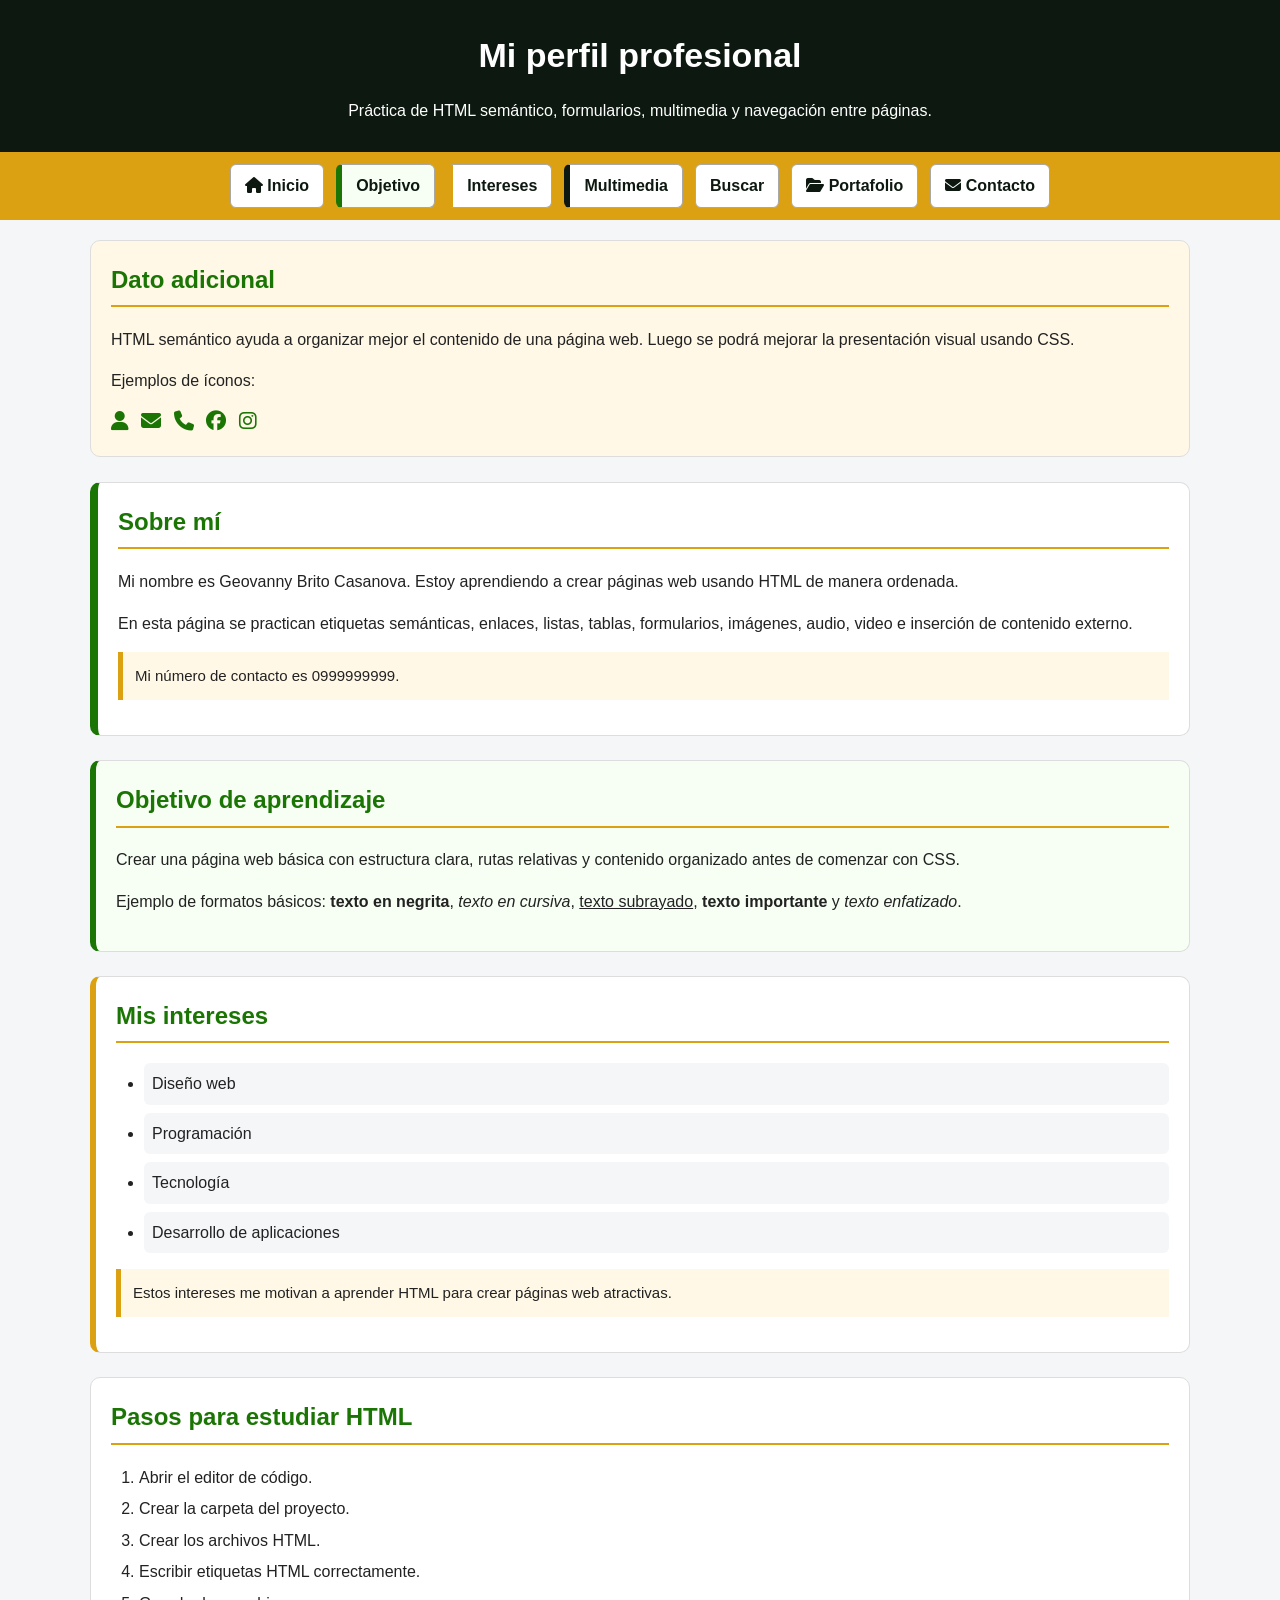
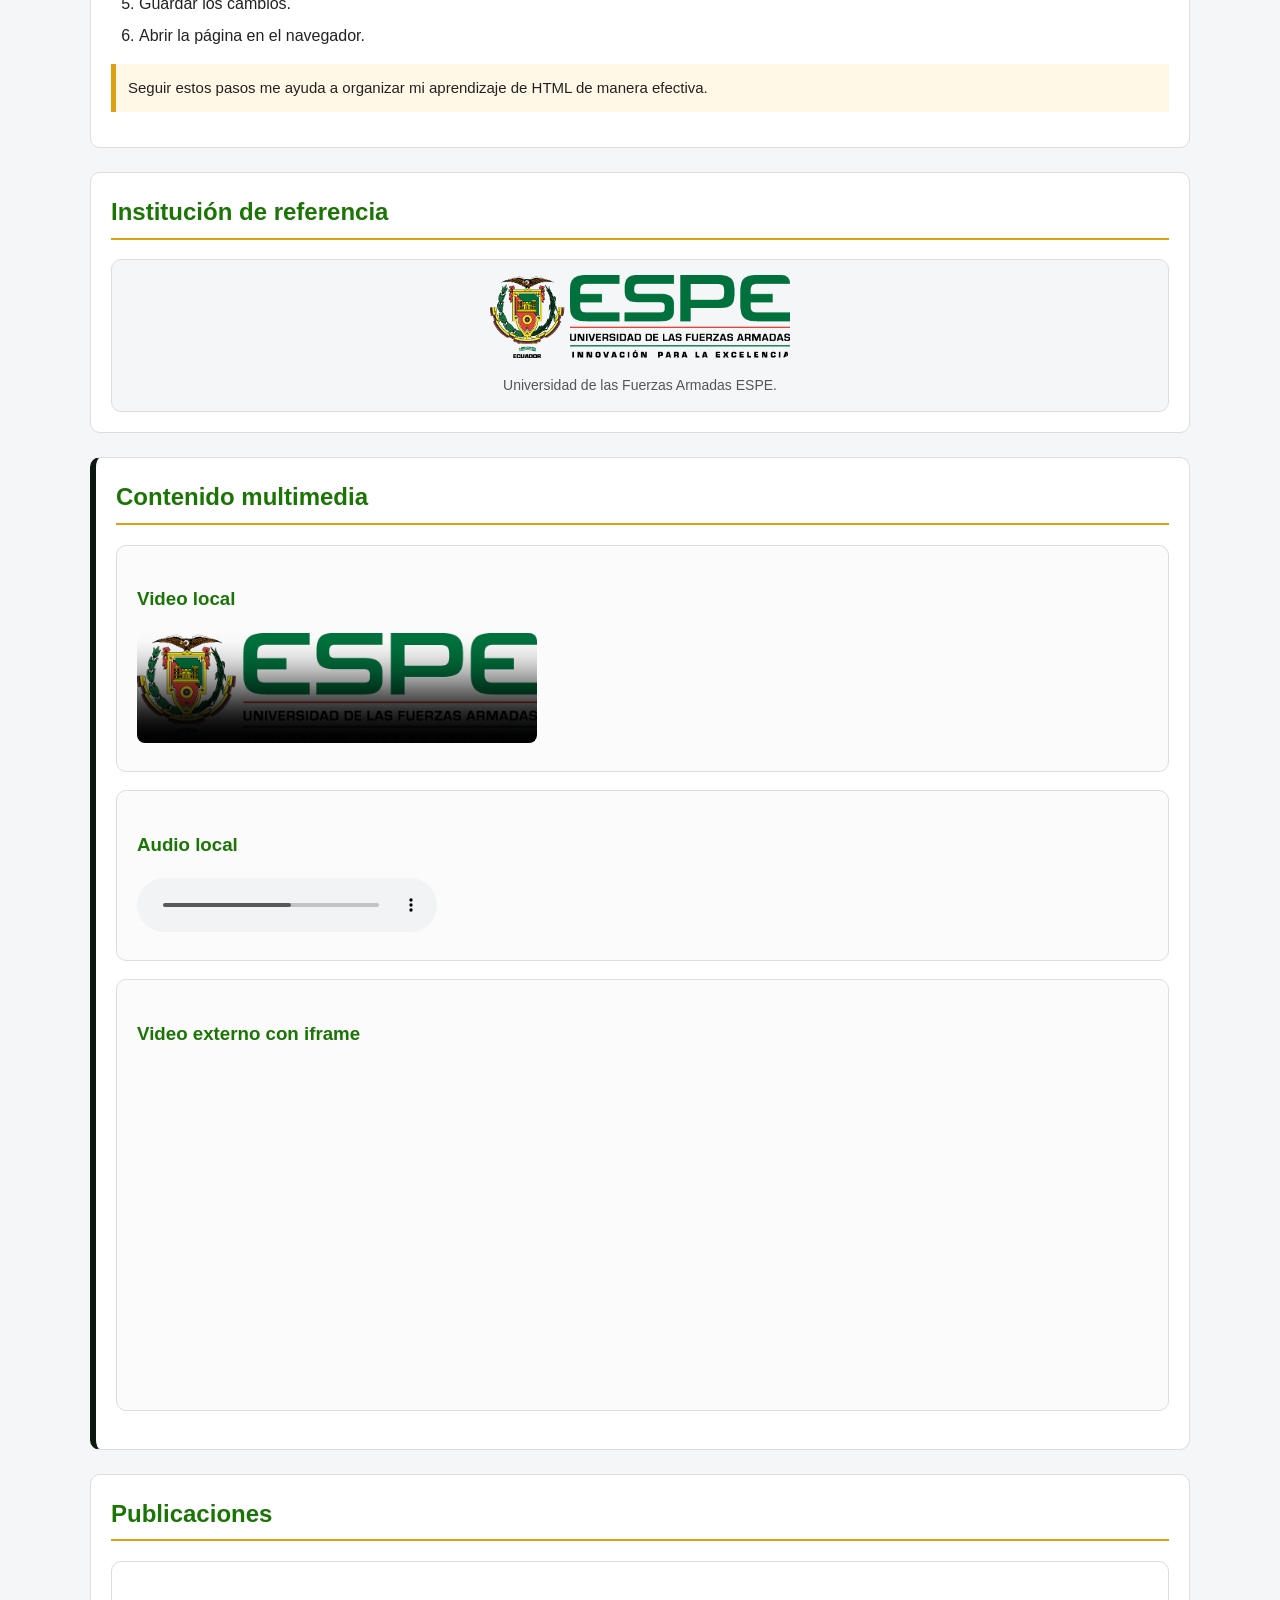
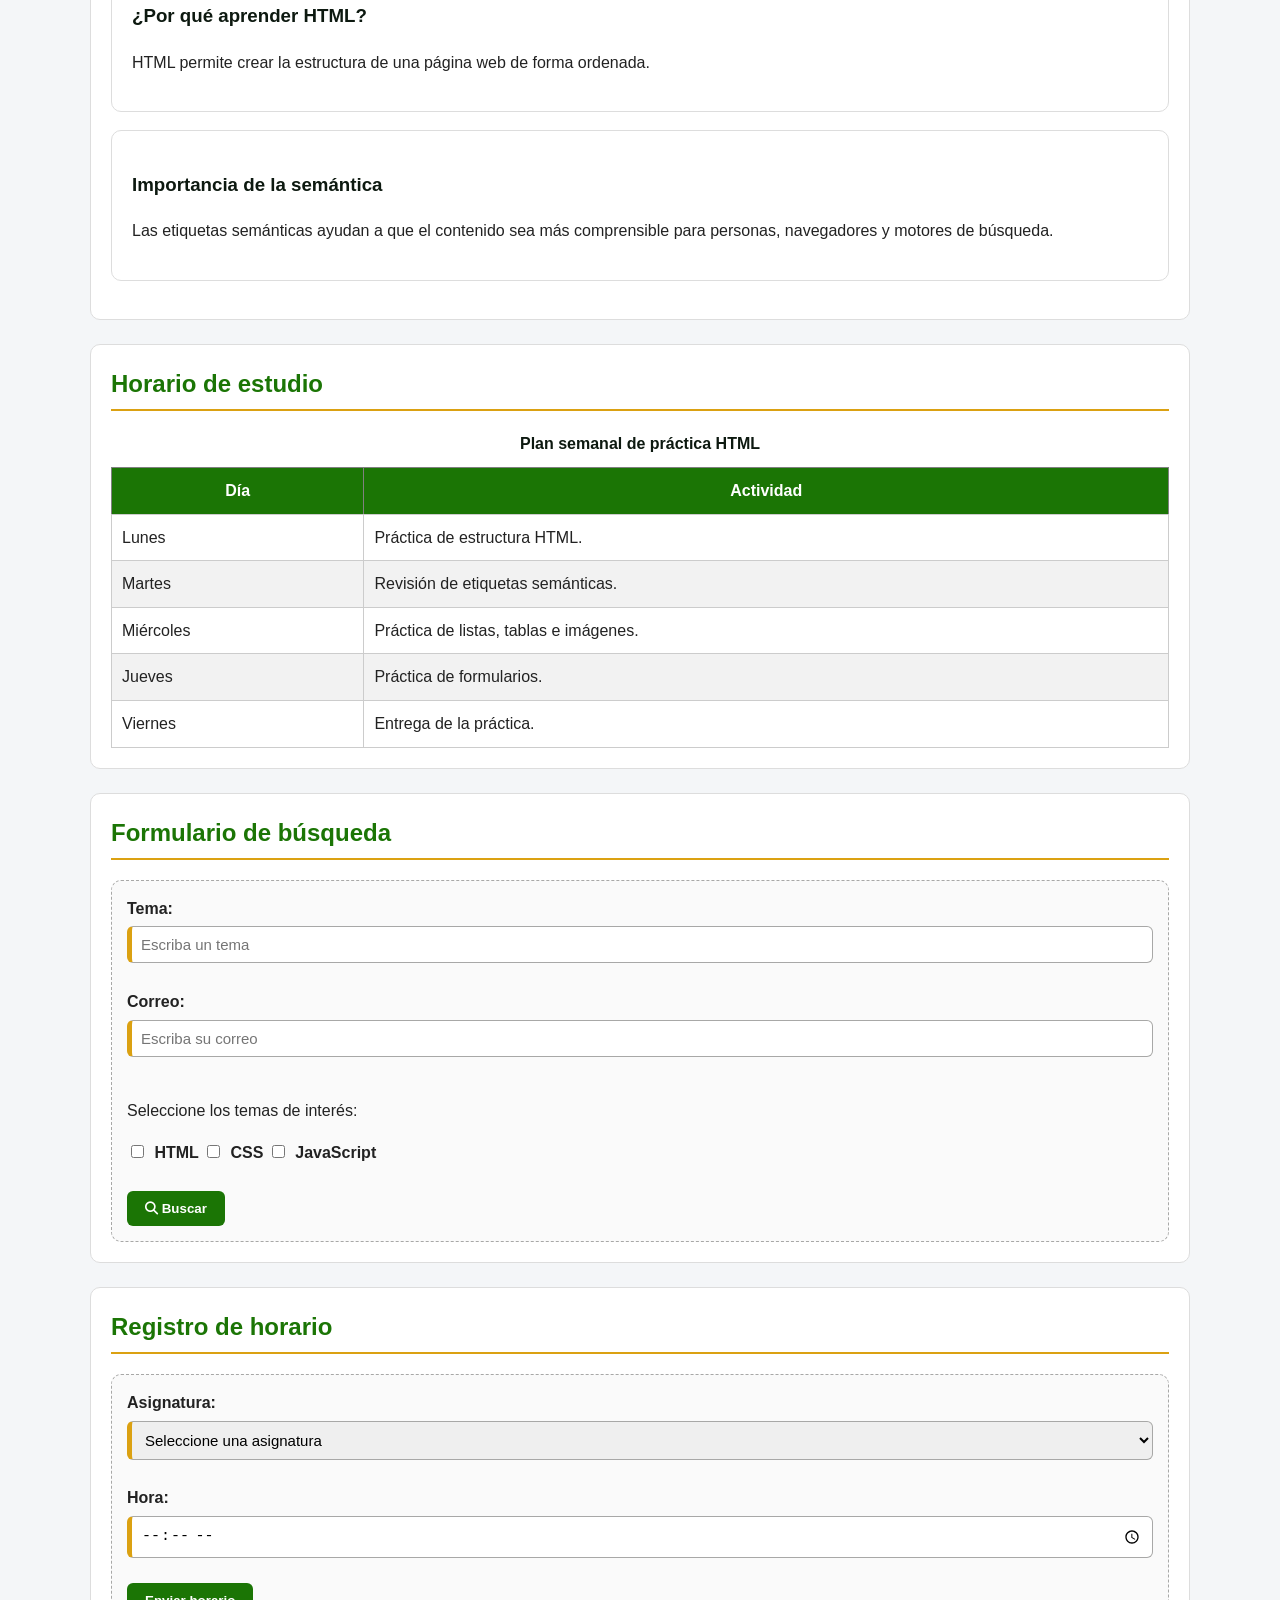
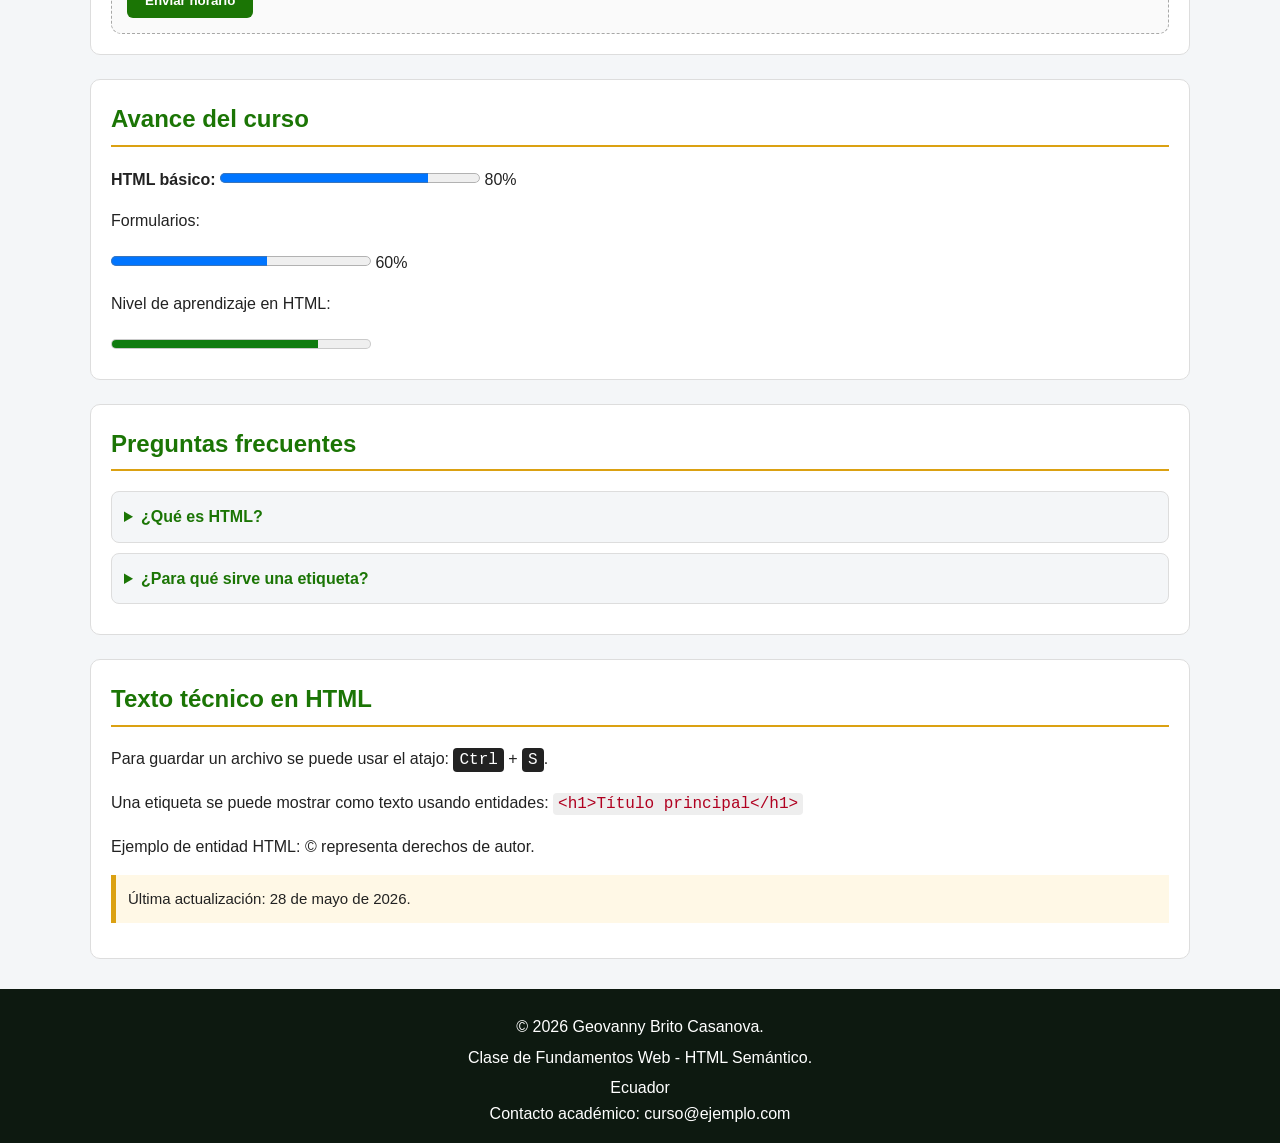
==== PracticaBootstrap/index.html @ 0535f91b "Add files via upload" ====
<!DOCTYPE html>
<html lang="es">

<head>
    <meta charset="UTF-8">
    <title>Mi perfil profesional</title>

    <!-- Ícono de la pestaña del navegador -->
    <link rel="icon" href="img/mundito.ico" type="image/x-icon">

    <!-- Librería externa para usar íconos -->
    <link rel="stylesheet" href="https://cdnjs.cloudflare.com/ajax/libs/font-awesome/6.5.0/css/all.min.css">

    <link rel="stylesheet" href="css/general.css">
    <link rel="stylesheet" href="css/index.css">
</head>

<body>

    <!-- Encabezado principal de la página -->
    <header>
        <h1>Mi perfil profesional</h1>
        <p>Práctica de HTML semántico, formularios, multimedia y navegación entre páginas.</p>
    </header>

    <!-- Menú de navegación principal -->
    <nav>
        <a class="class_btn_nav_1"  id="inicio" href="index.html">
            <i class="fa-solid fa-house"></i>
            Inicio
        </a>

        <a class="class_btn_nav_1" id="objetivo" href="#objetivo">Objetivo</a>

        <a class="class_btn_nav_2"  id="intereses" href="#intereses">Intereses</a>

        <a class="class_btn_nav_2" id="multimedia" href="#multimedia">Multimedia</a>

        <a class="class_btn_nav_3"  id="buscar" href="pages/buscar.html">Buscar</a>

        <a class="class_btn_nav_3" id="portafolio" href="portafolio.html">
            <i class="fa-solid fa-folder-open"></i>
            Portafolio
        </a>

        <a class="class_btn_nav_3" id="contacto" href="pages/cto/contacto.html">
            <i class="fa-solid fa-envelope"></i>
            Contacto
        </a>
    </nav>

    <!-- Contenido lateral complementario -->
    <aside>
        <h2>Dato adicional</h2>
        <p>
            HTML semántico ayuda a organizar mejor el contenido de una página web.
            Luego se podrá mejorar la presentación visual usando CSS.
        </p>

        <p>Ejemplos de íconos:</p>
        <i class="fa-solid fa-user"></i>
        <i class="fa-solid fa-envelope"></i>
        <i class="fa-solid fa-phone"></i>
        <i class="fa-brands fa-facebook"></i>
        <i class="fa-brands fa-instagram"></i>
    </aside>

    <!-- Contenido principal -->
    <main>

        <!-- Sección de presentación -->
        <section id="presentacion">
            <h2>Sobre mí</h2>

            <p>
                Mi nombre es Geovanny Brito Casanova. Estoy aprendiendo a crear páginas web
                usando HTML de manera ordenada.
            </p>

            <p>
                En esta página se practican etiquetas semánticas, enlaces, listas, tablas,
                formularios, imágenes, audio, video e inserción de contenido externo.
            </p>
            <p class="nota">
                Mi número de contacto es 0999999999.
            </p>
        </section>

        <!-- Sección de objetivos -->
        <section id="objetivo">
            <h2>Objetivo de aprendizaje</h2>

            <p>
                Crear una página web básica con estructura clara, rutas relativas y contenido
                organizado antes de comenzar con CSS.
            </p>

            <p>
                Ejemplo de formatos básicos:
                <b>texto en negrita</b>,
                <i>texto en cursiva</i>,
                <u>texto subrayado</u>,
                <strong>texto importante</strong> y
                <em>texto enfatizado</em>.
            </p>
        </section>

        <!-- Sección de intereses -->
        <section id="intereses">
            <h2>Mis intereses</h2>

            <ul>
                <li>Diseño web</li>
                <li>Programación</li>
                <li>Tecnología</li>
                <li>Desarrollo de aplicaciones</li>
            </ul>
            <p class="nota">
                Estos intereses me motivan a aprender HTML para crear páginas web atractivas.
        </section>

        <!-- Sección de pasos -->
        <section id="pasos">
            <h2>Pasos para estudiar HTML</h2>

            <ol>
                <li>Abrir el editor de código.</li>
                <li>Crear la carpeta del proyecto.</li>
                <li>Crear los archivos HTML.</li>
                <li>Escribir etiquetas HTML correctamente.</li>
                <li>Guardar los cambios.</li>
                <li>Abrir la página en el navegador.</li>
            </ol>
            <p class="nota"> 
                Seguir estos pasos me ayuda a organizar mi aprendizaje de HTML de manera efectiva.
        </section>

        <!-- Sección con imagen -->
        <section>
            <h2>Institución de referencia</h2>

            <figure>
                <img src="img/espe/imagenEjemploEspe.png" alt="Logo de la ESPE" width="300">
                <figcaption>Universidad de las Fuerzas Armadas ESPE.</figcaption>
            </figure>
        </section>

        <!-- Sección multimedia -->
        <section id="multimedia">
            <h2>Contenido multimedia</h2>

            <article>
                <h3>Video local</h3>

                <video src="video/videoEjemploDiagnostica.mp4" controls width="400"
                    poster="img/espe/imagenEjemploEspe.png" muted loop>
                    Tu navegador no soporta la etiqueta de video.
                </video>
            </article>

            <article>
                <h3>Audio local</h3>

                <audio src="audio/audioEjemploA7X.mp3" controls loop preload="metadata">
                    Tu navegador no soporta la etiqueta de audio.
                </audio>
            </article>

            <article>
                <h3>Video externo con iframe</h3>

                <iframe width="560" height="315" src="https://www.youtube.com/embed/bdz90srbneU?si=QoyqD5uKp2PkH5kk"
                    title="Video de YouTube" frameborder="0"
                    allow="accelerometer; autoplay; clipboard-write; encrypted-media; gyroscope; picture-in-picture; web-share"
                    referrerpolicy="strict-origin-when-cross-origin" allowfullscreen>
                </iframe>
            </article>
        </section>

        <!-- Sección de publicaciones -->
        <section>
            <h2>Publicaciones</h2>

            <article>
                <h3>¿Por qué aprender HTML?</h3>
                <p>
                    HTML permite crear la estructura de una página web de forma ordenada.
                </p>
            </article>

            <article>
                <h3>Importancia de la semántica</h3>
                <p>
                    Las etiquetas semánticas ayudan a que el contenido sea más comprensible
                    para personas, navegadores y motores de búsqueda.
                </p>
            </article>
        </section>

        <!-- Sección de tabla -->
        <section>
            <h2>Horario de estudio</h2>

            <table border="1">
                <caption>Plan semanal de práctica HTML</caption>

                <thead>
                    <tr>
                        <th>Día</th>
                        <th>Actividad</th>
                    </tr>
                </thead>

                <tbody>
                    <tr>
                        <td>Lunes</td>
                        <td>Práctica de estructura HTML.</td>
                    </tr>

                    <tr>
                        <td>Martes</td>
                        <td>Revisión de etiquetas semánticas.</td>
                    </tr>

                    <tr>
                        <td>Miércoles</td>
                        <td>Práctica de listas, tablas e imágenes.</td>
                    </tr>

                    <tr>
                        <td>Jueves</td>
                        <td>Práctica de formularios.</td>
                    </tr>

                    <tr>
                        <td>Viernes</td>
                        <td>Entrega de la práctica.</td>
                    </tr>
                </tbody>
            </table>
        </section>

        <!-- Sección de formulario de búsqueda -->
        <section>
            <h2>Formulario de búsqueda</h2>

            <!-- 
                Este formulario usa GET.
                Por eso los datos viajan en la URL hacia pages/buscar.html.
            -->
            <form method="GET" action="pages/buscar.html">

                <label for="tema">Tema:</label>
                <input type="text" id="tema" name="tema" placeholder="Escriba un tema" required minlength="3"
                    maxlength="20">

                <br><br>

                <label for="correo">Correo:</label>
                <input type="email" id="correo" name="correo" placeholder="Escriba su correo" required>

                <br><br>

                <p>Seleccione los temas de interés:</p>

                <label>
                    <input type="checkbox" name="temas[]" value="html">
                    HTML
                </label>

                <label>
                    <input type="checkbox" name="temas[]" value="css">
                    CSS
                </label>

                <label>
                    <input type="checkbox" name="temas[]" value="javascript">
                    JavaScript
                </label>

                <br><br>

                <button type="submit">
                    <i class="fa-solid fa-magnifying-glass"></i>
                    Buscar
                </button>
            </form>
        </section>

        <!-- Sección de registro de horario -->
        <section>
            <h2>Registro de horario</h2>

            <form method="GET" action="pages/buscar.html">

                <label for="asignatura">Asignatura:</label>
                <select id="asignatura" name="asignatura" required>
                    <option value="">Seleccione una asignatura</option>
                    <option value="programacion">Programación</option>
                    <option value="base_datos">Base de Datos</option>
                    <option value="redes">Redes</option>
                    <option value="sistemas_operativos">Sistemas Operativos</option>
                </select>

                <br><br>

                <label for="hora">Hora:</label>
                <input type="time" id="hora" name="hora" min="08:00" max="17:00" step="1800" required>

                <br><br>

                <button type="submit">Enviar horario</button>
            </form>
        </section>

        <!-- Sección de avance del curso -->
        <section>
            <h2>Avance del curso</h2>

            <label for="avance-html">HTML básico:</label>
            <progress id="avance-html" value="80" max="100"></progress>
            <span>80%</span>

            <p>Formularios:</p>
            <progress value="60" max="100"></progress>
            <span>60%</span>

            <p>Nivel de aprendizaje en HTML:</p>
            <meter value="8" min="0" max="10"></meter>
        </section>

        <!-- Sección de preguntas frecuentes -->
        <section>
            <h2>Preguntas frecuentes</h2>

            <details>
                <summary>¿Qué es HTML?</summary>
                <p>HTML es el lenguaje que permite crear la estructura de una página web.</p>
            </details>

            <details>
                <summary>¿Para qué sirve una etiqueta?</summary>
                <p>Una etiqueta indica al navegador cómo debe interpretar una parte del contenido.</p>
            </details>
        </section>

        <!-- Sección de texto técnico -->
        <section>
            <h2>Texto técnico en HTML</h2>

            <p>
                Para guardar un archivo se puede usar el atajo:
                <kbd>Ctrl</kbd> + <kbd>S</kbd>.
            </p>

            <p>
                Una etiqueta se puede mostrar como texto usando entidades:
                <code>&lt;h1&gt;Título principal&lt;/h1&gt;</code>
            </p>

            <p>
                Ejemplo de entidad HTML:
                &copy; representa derechos de autor.
            </p>

            <p class="nota">
                Última actualización:
                <time datetime="2026-05-28">28 de mayo de 2026</time>.
            </p>
        </section>

    </main>

    <!-- Pie de página -->
    <footer>
        <p>&copy; 2026 Geovanny Brito Casanova.</p>
        <p>Clase de Fundamentos Web - HTML Semántico.</p>

        <address>
            Ecuador<br>
            Contacto académico: curso@ejemplo.com
        </address>
    </footer>

</body>

</html>
---- PracticaBootstrap/css/general.css ----
/* ============================================================
   general.css
   Archivo CSS general para TODAS las páginas del sitio.
   Aquí se colocan estilos compartidos: reinicio básico, etiquetas,
   navegación, formularios, tablas, multimedia y utilidades.

   Para enseñar poco a poco:
   1. Copiar este archivo completo.
   2. Comentar o descomentar bloques según el tema de clase.
   3. Mostrar cómo cambia la página al guardar y actualizar navegador.
   ============================================================ */


/* ============================================================
   BLOQUE 1: SELECTOR UNIVERSAL (*)
   Aplica a todos los elementos HTML.
   Sirve para controlar el cálculo de tamaños y quitar espacios
   inesperados del navegador.
   ============================================================ */

* {
    box-sizing: border-box;
}


/* ============================================================
   BLOQUE 2: ESTILO GENERAL DEL BODY
   body representa todo el contenido visible de la página.
   Aquí se define fuente, color de texto, color de fondo,
   margen e interlineado.
   ============================================================ */

body {
    margin: 0;
    font-family: Arial, Helvetica, sans-serif;
    background-color: #f4f6f8;
    color: #222222;
    line-height: 1.6;
}


/* ============================================================
   BLOQUE 3: SELECTORES DE ETIQUETA
   Estos estilos afectan directamente a etiquetas HTML.
   Ejemplos: h1, h2, p, a, img.
   ============================================================ */

h1 {
    margin: 0;
    font-size: 34px;
    text-align: center;
}

h2 {
    color: #1b7505;
    margin-top: 0;
    border-bottom: 2px solid #dba112;
    padding-bottom: 6px;
}

h3 {
    color: #0d1910;
}

p {
    font-size: 16px;
    text-align: justify;
}

a {
    color: #1b7505;
    text-decoration: none;
}

a:hover {
    text-decoration: underline;
}


/* ============================================================
   BLOQUE 4: HEADER Y FOOTER
   header se usa para el encabezado.
   footer se usa para el pie de página.
   ============================================================ */

header {
    background-color: #0d1910;
    color: white;
    padding: 28px 16px;
    text-align: center;
}

header p {
    text-align: center;
    margin-bottom: 0;
}

footer {
    background-color: #0d1910;
    color: white;
    text-align: center;
    padding: 20px;
    margin-top: 30px;
}

footer p {
    text-align: center;
    margin: 5px 0;
}

footer address {
    font-style: normal;
}


/* ============================================================
   BLOQUE 5: NAVEGACIÓN
   nav contiene enlaces internos y externos.
   display: flex permite ordenar los enlaces en fila.
   gap crea espacio entre enlaces.
   ============================================================ */

nav {
    background-color: #dba112;
    padding: 12px;
    text-align: center;
    display: flex;
    justify-content: center;
    flex-wrap: wrap;
    gap: 12px;
}

nav a {
    background-color: white;
    color: #0d1910;
    padding: 8px 14px;
    border-radius: 6px;
    font-weight: bold;
    border: 1px solid #a8a8a7;
}

nav a:hover {
    background-color: #1b7505;
    color: white;
    text-decoration: none;
}


/* ============================================================
   BLOQUE 6: ESTRUCTURA PRINCIPAL
   main contiene el contenido principal.
   section y article organizan bloques de información.
   ============================================================ */

main {
    width: 90%;
    max-width: 1100px;
    margin: 25px auto;
}

section,
article,
aside {
    background-color: white;
    padding: 20px;
    margin-bottom: 18px;
    border: 1px solid #dddddd;
    border-radius: 10px;
}


/* ============================================================
   BLOQUE 7: ASIDE
   aside contiene información complementaria.
   ============================================================ */

aside {
    width: 90%;
    max-width: 1100px;
    margin: 20px auto;
    background-color: #fff8e6;
}

aside i {
    margin-right: 8px;
    font-size: 20px;
    color: #1b7505;
}


/* ============================================================
   BLOQUE 8: IMÁGENES Y MULTIMEDIA
   max-width evita que las imágenes y videos se salgan
   del ancho disponible.
   ============================================================ */

img,
video,
iframe {
    max-width: 100%;
    border-radius: 8px;
}

figure {
    text-align: center;
    margin: 0;
}

figcaption {
    font-size: 14px;
    color: #555555;
    margin-top: 8px;
}


/* ============================================================
   BLOQUE 9: LISTAS
   ul sirve para listas sin orden.
   ol sirve para listas ordenadas.
   ============================================================ */

ul,
ol {
    padding-left: 28px;
}

li {
    margin-bottom: 6px;
}


/* ============================================================
   BLOQUE 10: TABLAS
   border-collapse une los bordes de las celdas.
   width: 100% hace que la tabla use todo el ancho disponible.
   ============================================================ */

table {
    width: 100%;
    border-collapse: collapse;
    background-color: white;
}

caption {
    font-weight: bold;
    margin-bottom: 10px;
    color: #0d1910;
}

th {
    background-color: #1b7505;
    color: white;
    padding: 10px;
}

td {
    padding: 10px;
    border: 1px solid #cccccc;
}

tr:nth-child(even) {
    background-color: #f2f2f2;
}


/* ============================================================
   BLOQUE 11: FORMULARIOS
   input, select, textarea y button son elementos comunes
   dentro de formularios.
   ============================================================ */

form {
    margin-top: 12px;
}

label {
    font-weight: bold;
}

input,
select,
textarea {
    width: 100%;
    padding: 9px;
    margin-top: 5px;
    border: 1px solid #a8a8a7;
    border-radius: 6px;
    font-size: 15px;
}

input[type="checkbox"],
input[type="radio"] {
    width: auto;
    margin-right: 6px;
}

textarea {
    resize: vertical;
}

button {
    background-color: #1b7505;
    color: white;
    border: none;
    padding: 10px 18px;
    border-radius: 6px;
    cursor: pointer;
    font-weight: bold;
}

button:hover {
    background-color: #0d1910;
}


/* ============================================================
   BLOQUE 12: ATRIBUTOS Y ESTADOS DE FORMULARIO
   :focus se activa cuando el usuario selecciona un campo.
   :required permite explicar campos obligatorios.
   ============================================================ */

input:focus,
select:focus,
textarea:focus {
    outline: 2px solid #dba112;
    border-color: #1b7505;
}

input:required,
select:required,
textarea:required {
    border-left: 5px solid #dba112;
}


/* ============================================================
   BLOQUE 13: DETAILS, SUMMARY, PROGRESS Y METER
   Se usan para contenido desplegable y barras de progreso.
   ============================================================ */

details {
    background-color: #f4f6f8;
    padding: 12px;
    border-radius: 8px;
    border: 1px solid #dddddd;
    margin-bottom: 10px;
}

summary {
    cursor: pointer;
    font-weight: bold;
    color: #1b7505;
}

progress,
meter {
    width: 260px;
    height: 20px;
}


/* ============================================================
   BLOQUE 14: TEXTO TÉCNICO
   code, pre y kbd ayudan a explicar código dentro de HTML.
   ============================================================ */

code {
    background-color: #eeeeee;
    color: #b00020;
    padding: 2px 5px;
    border-radius: 4px;
}

pre {
    background-color: #0d1910;
    color: white;
    padding: 15px;
    border-radius: 8px;
    overflow-x: auto;
}

kbd {
    background-color: #222222;
    color: white;
    padding: 3px 6px;
    border-radius: 4px;
}


/* ============================================================
   BLOQUE 15: SELECTORES DE CLASE
   Una clase se escribe con punto.
   En HTML se usa así: class="centrado"
   ============================================================ */

.centrado {
    text-align: center;
}

.texto-verde {
    color: #1b7505;
}

.texto-dorado {
    color: #dba112;
}

.caja-destacada {
    background-color: #fff8e6;
    border: 2px solid #dba112;
    padding: 15px;
    border-radius: 8px;
}


/* ============================================================
   BLOQUE 16: SELECTORES DE ID
   Un id se escribe con numeral.
   En HTML se usa así: id="objetivo"
   ============================================================ */

#objetivo {
    border-left: 6px solid #1b7505;
}

#intereses {
    border-left: 6px solid #dba112;
}

#multimedia {
    border-left: 6px solid #0d1910;
}


/* ============================================================
   BLOQUE 17: RESPONSIVE BÁSICO
   Cuando la pantalla es pequeña, el menú se acomoda en columna.
   Esto prepara el camino hacia CSS responsive.
   ============================================================ */

/* Se aplica solo cuando la pantalla mide 700px o menos, normalmente celulares o tablets pequeñas */
@media (max-width: 700px) {

    /* Selecciona el menú de navegación */
    nav {
        /* Coloca los elementos del menú uno debajo del otro */
        flex-direction: column;
    }

    /* Selecciona cada enlace dentro del menú */
    nav a {
        /* Hace que cada enlace ocupe todo el ancho disponible */
        width: 100%;

        /* Centra el texto dentro de cada enlace */
        text-align: center;
    }

    /* Selecciona el título principal de la página */
    h1 {
        /* Reduce el tamaño del título para que no se vea muy grande en celular */
        font-size: 26px;
    }

    /* Selecciona el contenido principal y la barra lateral */
    main,
    aside {
        /* Hace que ocupen el 95% del ancho, dejando un pequeño margen */
        width: 95%;
    }

    /* Selecciona secciones, artículos y barra lateral */
    section,
    article,
    aside {
        /* Reduce el espacio interno para aprovechar mejor la pantalla pequeña */
        padding: 15px;
    }

    /* Selecciona las tablas */
    table {
        /* Reduce el tamaño del texto de la tabla para que entre mejor */
        font-size: 14px;
    }

    /* Selecciona campos de formulario y botones */
    input,
    select,
    textarea,
    button {
        /* Ocupa todo el ancho disponible del contenedor */
        width: 100%;
        /* Impide que el elemento crezca más allá del ancho de su contenedor */
        max-width: 100%;
        /* Hace que padding y bordes se incluyan dentro del ancho total */
        box-sizing: border-box;
        /* Tamaño de texto cómodo para lectura y uso en dispositivos móviles */
        font-size: 16px;
    }

    input,
    select,
    textarea,
    button,
    meter,
    progress,
    audio {
        /* Ocupa todo el ancho disponible del contenedor */
        width: 100%;
        /* Impide que el elemento crezca más allá del ancho de su contenedor */
        max-width: 100%;
        /* Hace que padding y bordes se incluyan dentro del ancho total */
        box-sizing: border-box;
        /* Tamaño de texto cómodo para lectura y uso en dispositivos móviles */
        font-size: 16px;
    }
}
---- PracticaBootstrap/css/index.css ----
/* ============================================================
   index.css
   Estilos propios de index.html.
   Este archivo se usa para mejorar únicamente la página principal.

   Debe cargarse después de general.css.
   ============================================================ */


/* ============================================================
   BLOQUE 1: PRESENTACIÓN PRINCIPAL
   El selector de id usa #.
   Este bloque afecta solo al elemento con id="presentacion".
   ============================================================ */

#presentacion {
    background-color: #ffffff;
    border-left: 8px solid #1b7505;
}


/* ============================================================
   BLOQUE 2: OBJETIVO
   Aquí se refuerza visualmente el objetivo de aprendizaje.
   ============================================================ */

#objetivo {
    background-color: #f7fff4;
}


/* ============================================================
   BLOQUE 3: INTERESES
   Aquí se trabaja con listas dentro de una sección específica.
   El espacio indica descendencia:
   #intereses li significa "los li que estén dentro de #intereses".
   ============================================================ */

#intereses li {
    background-color: #f4f6f8;
    margin-bottom: 8px;
    padding: 8px;
    border-radius: 6px;
}


/* ============================================================
   BLOQUE 4: MULTIMEDIA
   Permite explicar bordes, fondo y separación visual.
   ============================================================ */

#multimedia article {
    border: 1px solid #dddddd;
    background-color: #fbfbfb;
}

#multimedia h3 {
    color: #1b7505;
}


/* ============================================================
   BLOQUE 5: FIGURE E IMAGEN
   Se aplica solo a figuras dentro de la página principal.
   ============================================================ */

main figure {
    padding: 15px;
    border: 1px solid #dddddd;
    background-color: #f4f6f8;
    border-radius: 10px;
}


/* ============================================================
   BLOQUE 6: FORMULARIO DE BÚSQUEDA
   Este bloque se puede usar cuando explique formularios.
   Se aplica a formularios ubicados dentro de section.
   ============================================================ */

section form {
    background-color: #fafafa;
    padding: 15px;
    border-radius: 10px;
    border: 1px dashed #a8a8a7;
}


/* ============================================================
   BLOQUE 7: BOTÓN PRINCIPAL
   Se puede explicar cómo una clase permite reutilizar estilos.
   Para usarla, colocar en HTML: class="boton-principal"
   ============================================================ */

.boton-principal {
    background-color: #dba112;
    color: #0d1910;
}

.boton-principal:hover {
    background-color: #1b7505;
    color: white;
}


/* ============================================================
   BLOQUE 8: TARJETAS SIMPLES
   Para enseñar clases, puede agregar class="tarjeta" a un article.
   ============================================================ */

.tarjeta {
    border: 1px solid #cccccc;
    border-radius: 10px;
    padding: 18px;
    background-color: white;
    box-shadow: 0 2px 5px rgba(0, 0, 0, 0.12);
}


/* ============================================================
   BLOQUE 9: TEXTO DE APOYO
   Para usarlo en HTML: class="nota"
   ============================================================ */

.nota {
    background-color: #fff8e6;
    border-left: 5px solid #dba112;
    padding: 12px;
    font-size: 15px;
}


/* ============================================================
   BLOQUE 10: PEQUEÑO EFECTO VISUAL
   :hover permite cambiar el estilo cuando el mouse pasa encima.
   ============================================================ */

article:hover {
    border-color: #1b7505;
}


/* ============================================================
   BLOQUE 11: ESPACIADO ENTRE SECCIONES
   margin-bottom separa visualmente cada bloque.
   ============================================================ */

main section {
    margin-bottom: 24px;
}
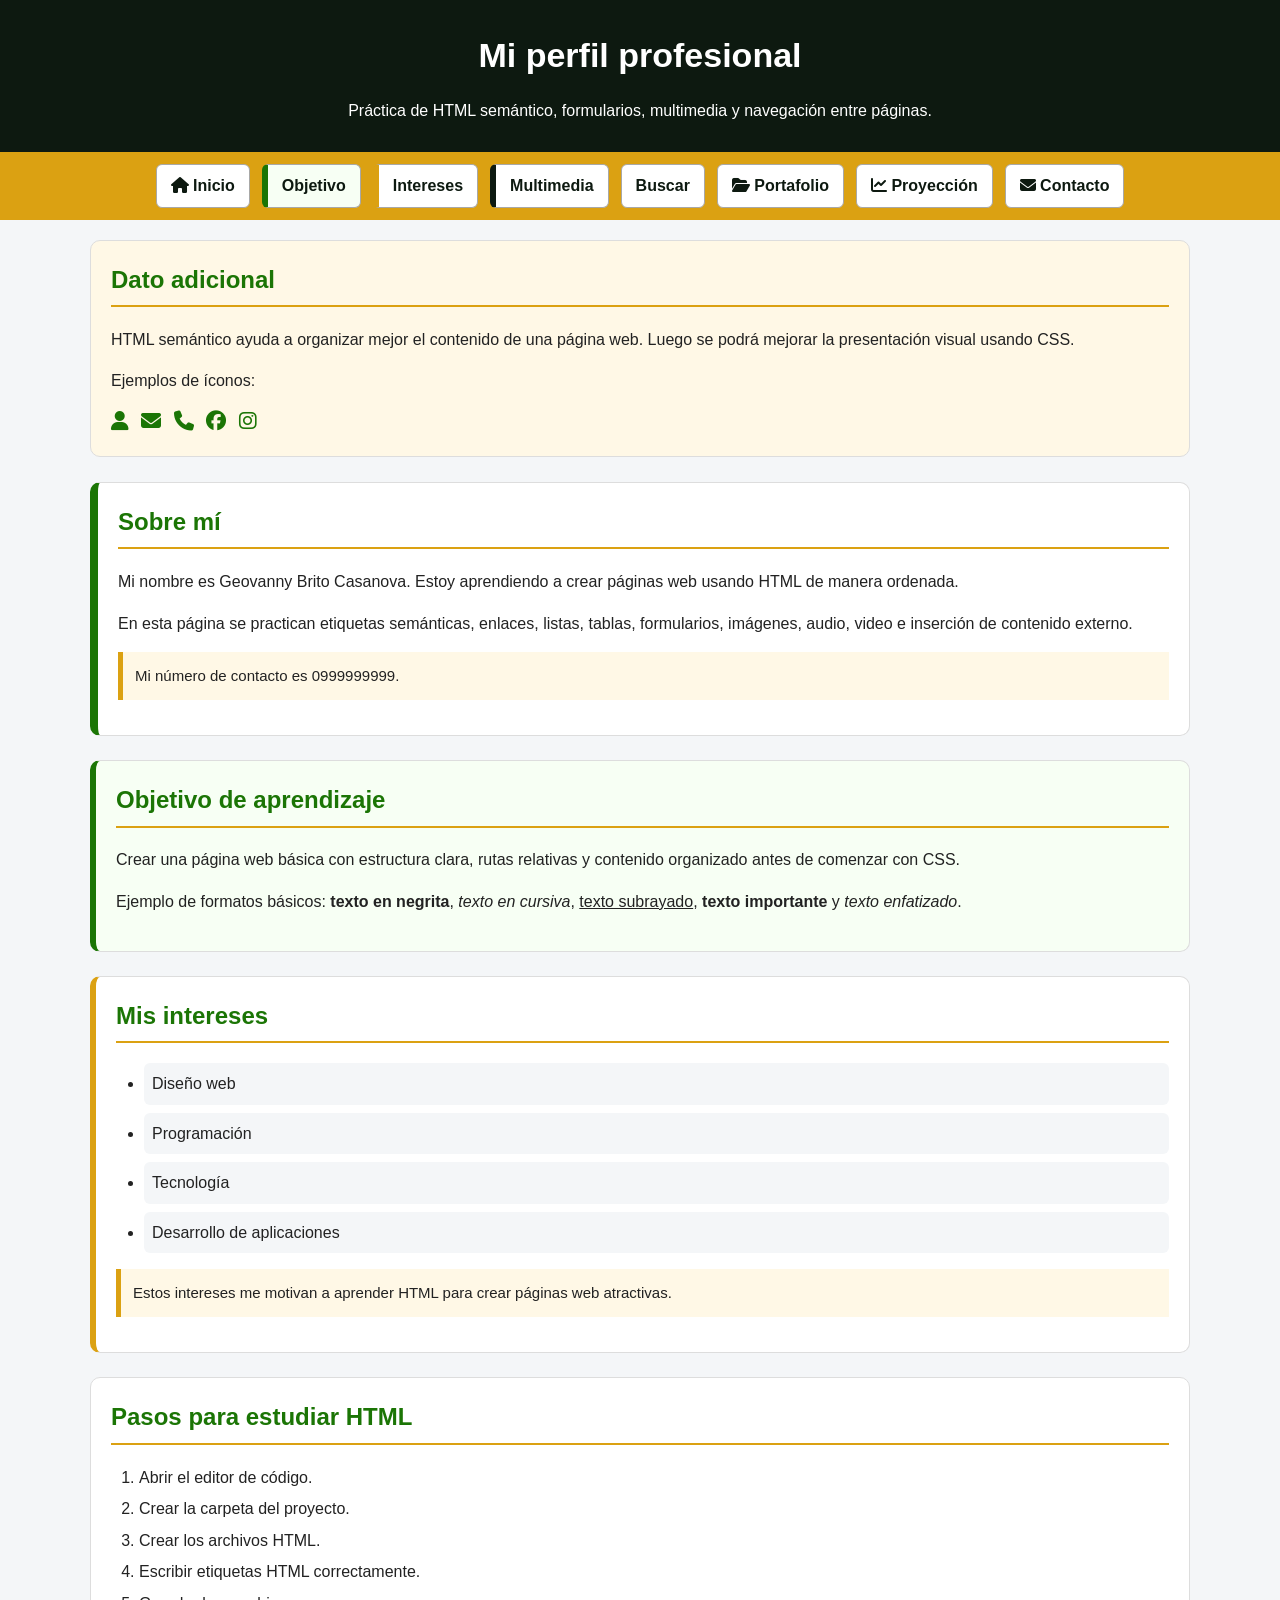
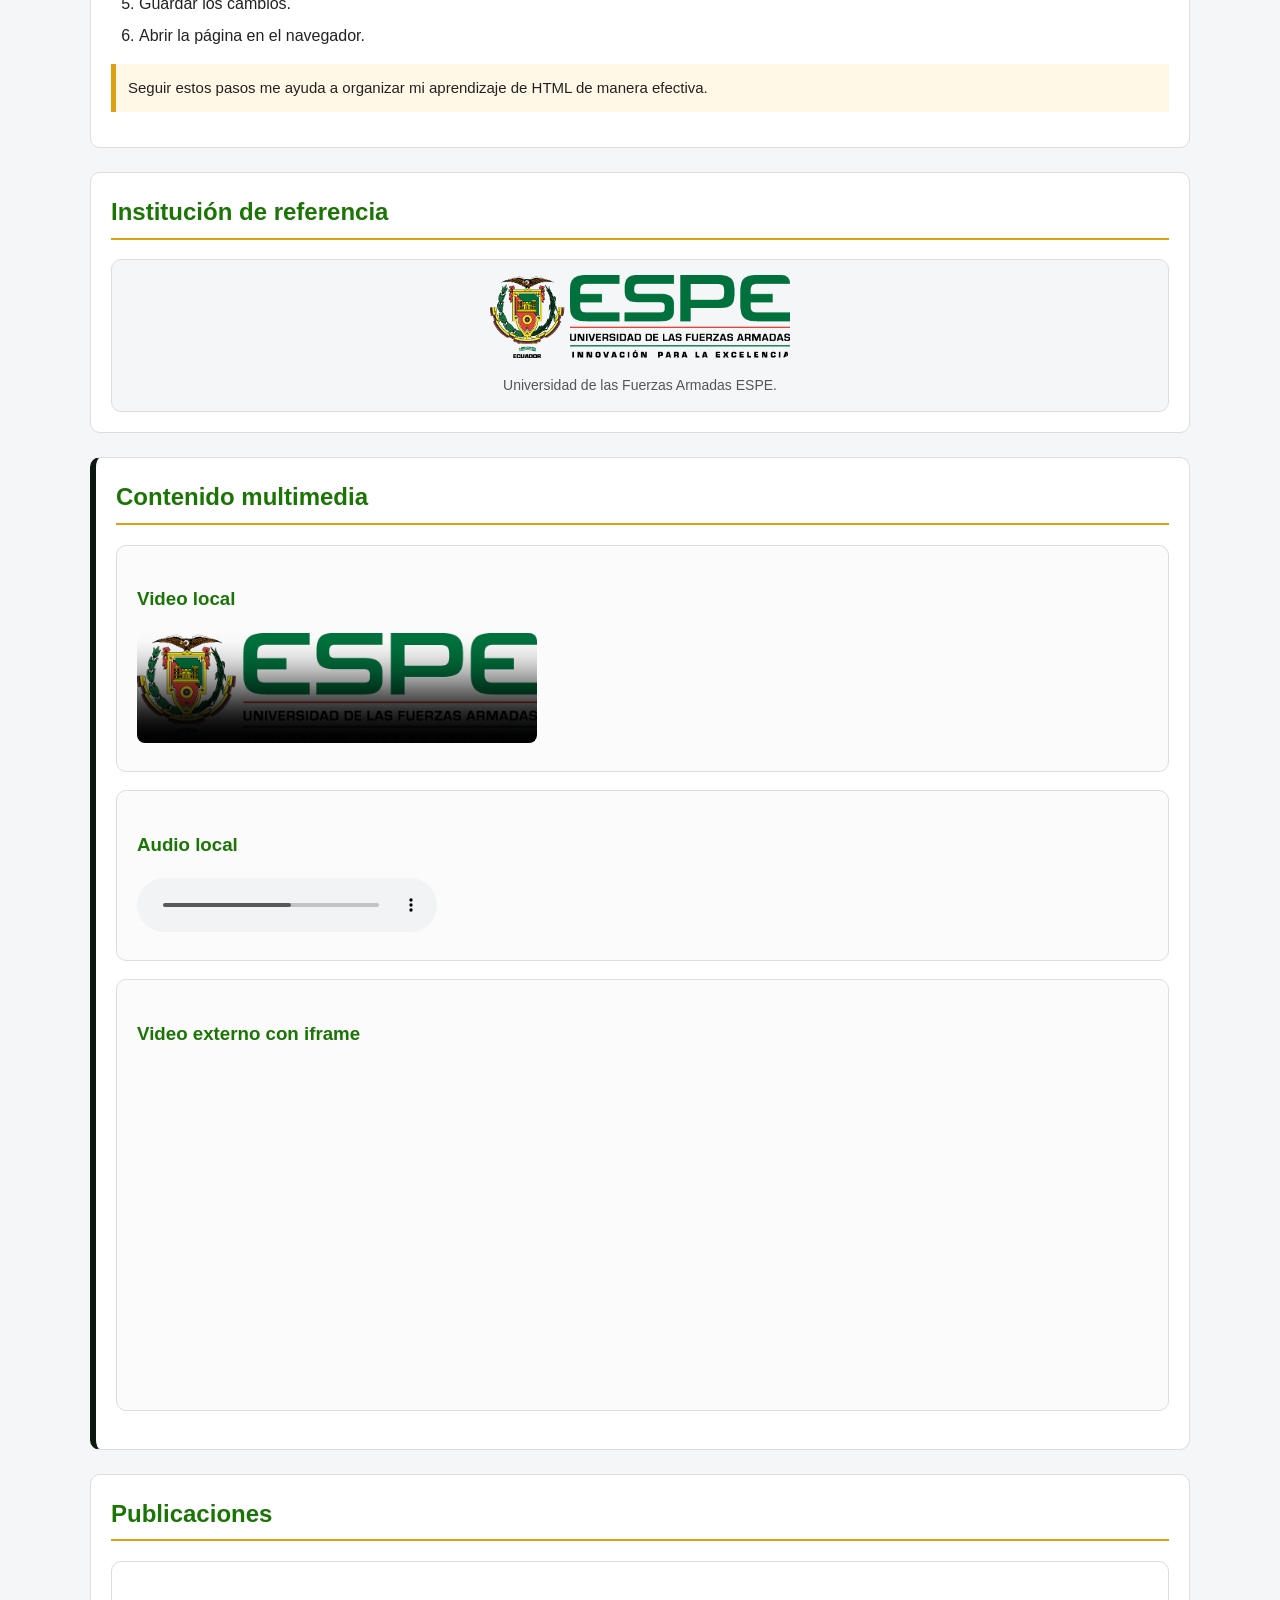
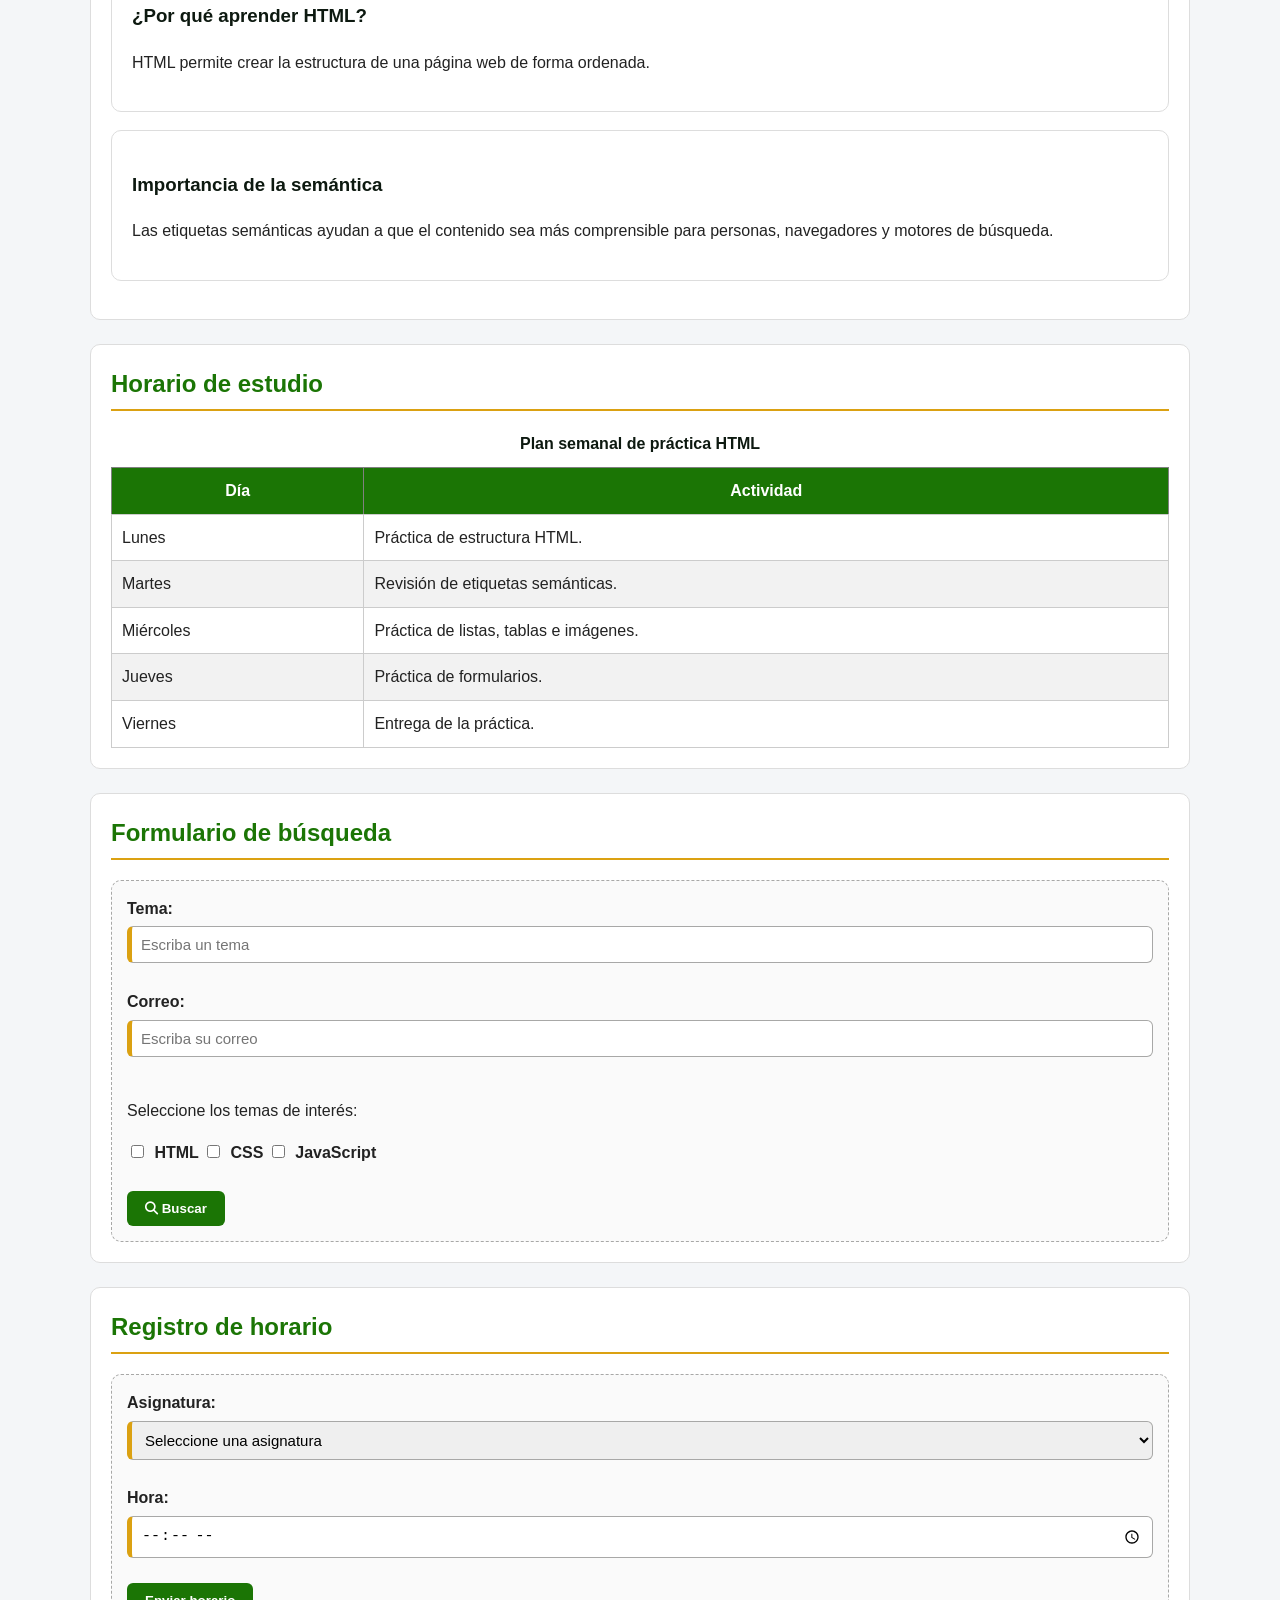
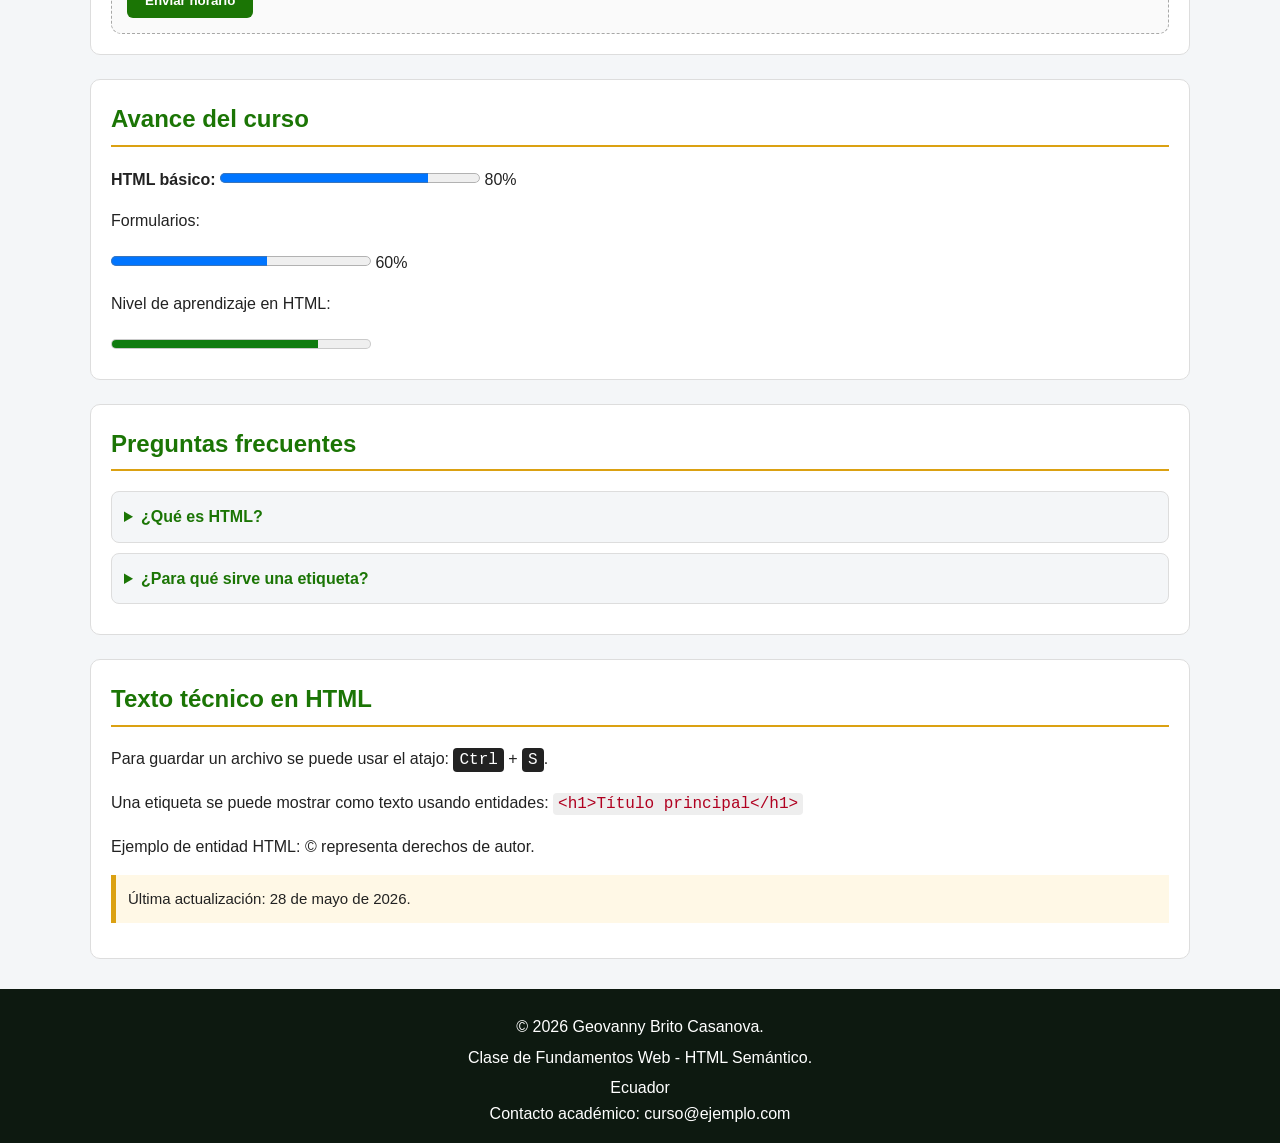
==== commit 9a7b7f46: "Add files via upload" ====
--- a/PracticaBootstrap/index.html
+++ b/PracticaBootstrap/index.html
@@ -41,6 +41,11 @@
         <a class="class_btn_nav_3" id="portafolio" href="portafolio.html">
             <i class="fa-solid fa-folder-open"></i>
             Portafolio
+        </a>
+
+        <a class="class_btn_nav_3" id="proyeccion" href="pages/cto/proyeccion.html">
+            <i class="fa-solid fa-chart-line"></i>
+            Proyección
         </a>
 
         <a class="class_btn_nav_3" id="contacto" href="pages/cto/contacto.html">
